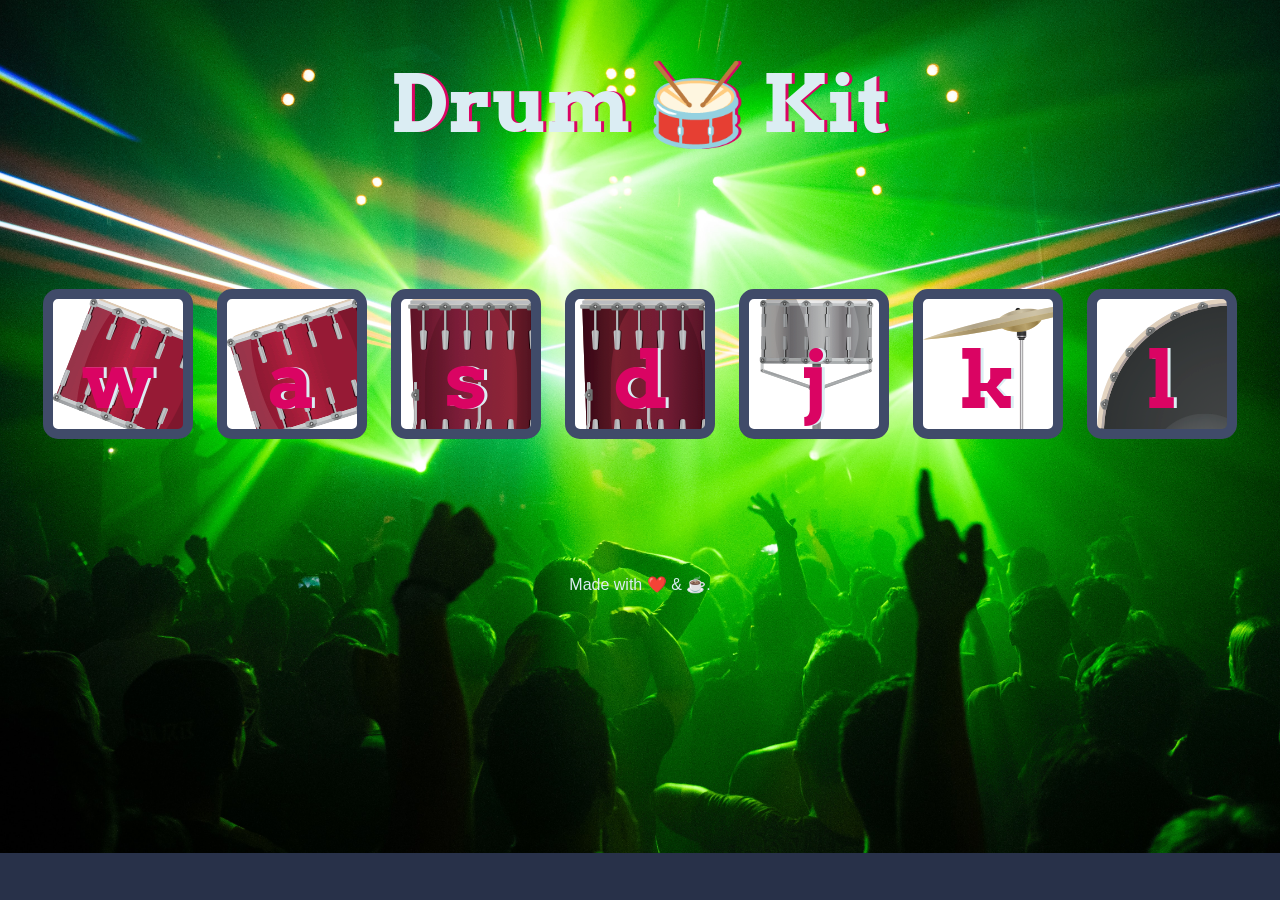
==== index.html @ 8b05a518 "Initial Commit" ====
<!DOCTYPE html>
<html lang="en" dir="ltr">

<head>
    <meta charset="utf-8">
    <title>Drum Kit</title>
    <link rel="stylesheet" href="styles.css">
    <link href="https://fonts.googleapis.com/css?family=Arvo" rel="stylesheet">
</head>

<body>

    <h1 id="title">Drum 🥁 Kit</h1>
    <div class="set">
        <button class="w drum">w</button>
        <button class="a drum">a</button>
        <button class="s drum">s</button>
        <button class="d drum">d</button>
        <button class="j drum">j</button>
        <button class="k drum">k</button>
        <button class="l drum">l</button>
    </div>
    <script src="index.js" charset="utf-8"></script>
</body>

<footer>
    Made with ❤️ & ☕.
</footer>
</html>
---- styles.css ----
body {
    text-align: center;
    background-color: #283149;
     background-image: url("images/party.jpg");
     background-repeat: no-repeat;
     background-size: cover;
}

h1 {
    font-size: 5rem;
    color: #DBEDF3;
    font-family: "Arvo", cursive;
    text-shadow: 3px 0 #DA0463;
}

footer {
    color: #DBEDF3;
    font-family: sans-serif;
}

.w {
    background-image: url("images/tom1.png");
    cursor: pointer;
}

.a {
    background-image: url("images/tom2.png");
    cursor: pointer;
}

.s {
    background-image: url("images/tom3.png");
    cursor: pointer;
}

.d {
    background-image: url("images/tom4.png");
    cursor: pointer;
}

.j {
    background-image: url("images/snare.png");
    cursor: pointer;
}

.k {
    background-image: url("images/crash.png");
    cursor: pointer;
}

.l {
    background-image: url("images/kick.png");
    cursor: pointer;
}

.set {
    margin: 10% auto;
}

.game-over {
    background-color: red;
    opacity: 0.8;
}

.pressed {
    box-shadow: 0 3px 4px 0 #DBEDF3;
    opacity: 0.5;
}

.red {
    color: red;
}

.drum {
    outline: none;
    border: 10px solid #404B69;
    font-size: 5rem;
    font-family: 'Arvo', cursive;
    line-height: 2;
    font-weight: 900;
    color: #DA0463;
    text-shadow: 3px 0 #DBEDF3;
    border-radius: 15px;
    display: inline-block;
    width: 150px;
    height: 150px;
    text-align: center;
    margin: 10px;
    background-color: white;
}
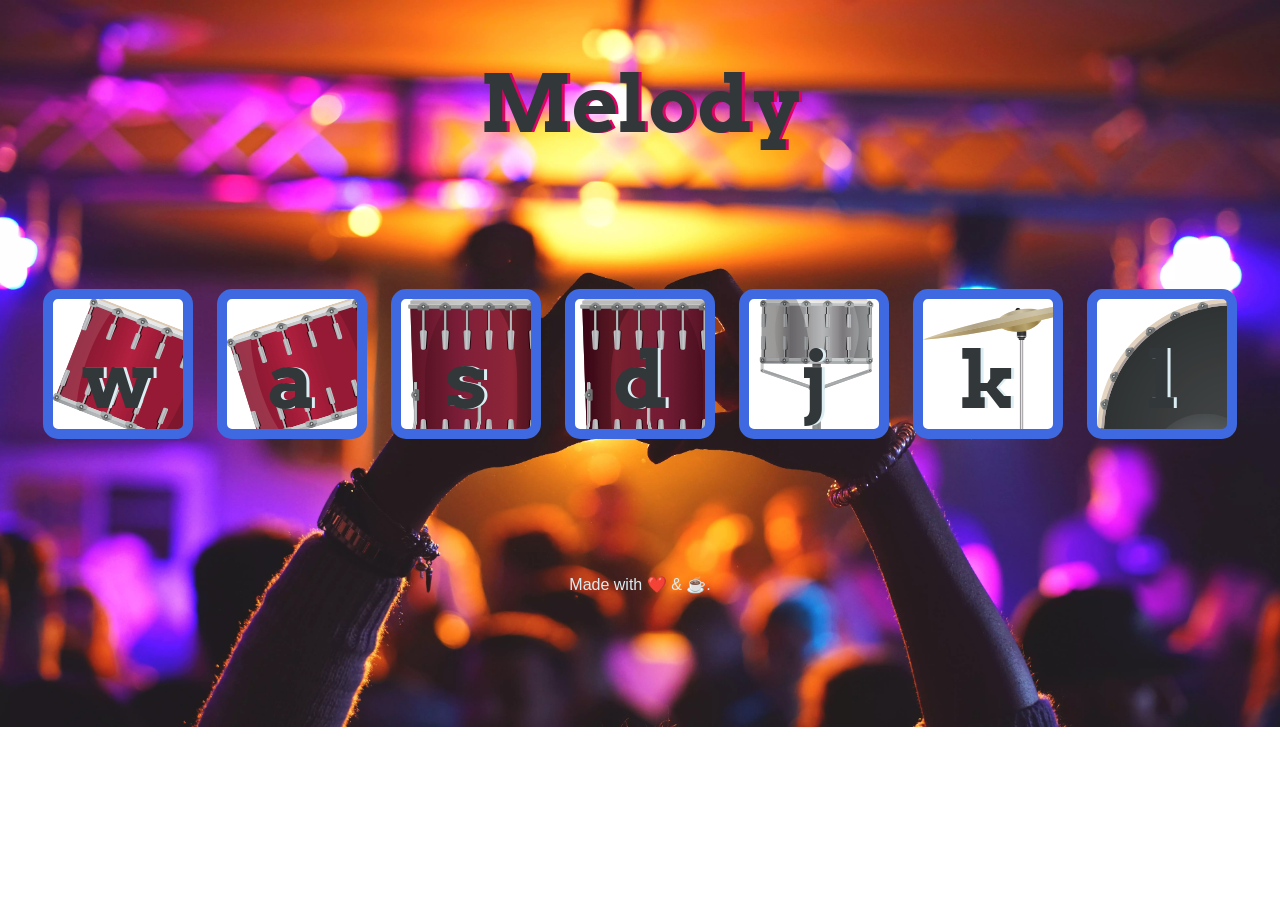
==== commit b0b42d96: "Second Commit" ====
--- a/index.html
+++ b/index.html
@@ -3,14 +3,14 @@
 
 <head>
     <meta charset="utf-8">
-    <title>Drum Kit</title>
+    <title>Melody</title>
     <link rel="stylesheet" href="styles.css">
     <link href="https://fonts.googleapis.com/css?family=Arvo" rel="stylesheet">
 </head>
 
 <body>
 
-    <h1 id="title">Drum 🥁 Kit</h1>
+    <h1 id="title">Melody</h1>
     <div class="set">
         <button class="w drum">w</button>
         <button class="a drum">a</button>
--- a/styles.css
+++ b/styles.css
@@ -1,18 +1,17 @@
 body {
     text-align: center;
-    background-color: #283149;
-     background-image: url("images/party.jpg");
+    /* background-color: #283149; */
+     background-image: url("images/party.webp");
      background-repeat: no-repeat;
      background-size: cover;
 }
 
 h1 {
     font-size: 5rem;
-    color: #DBEDF3;
+    color: #32383a;
     font-family: "Arvo", cursive;
     text-shadow: 3px 0 #DA0463;
 }
-
 footer {
     color: #DBEDF3;
     font-family: sans-serif;
@@ -73,12 +72,12 @@
 
 .drum {
     outline: none;
-    border: 10px solid #404B69;
+    border: 10px solid #3e69e0;
     font-size: 5rem;
     font-family: 'Arvo', cursive;
     line-height: 2;
     font-weight: 900;
-    color: #DA0463;
+    color: #32383a;
     text-shadow: 3px 0 #DBEDF3;
     border-radius: 15px;
     display: inline-block;
